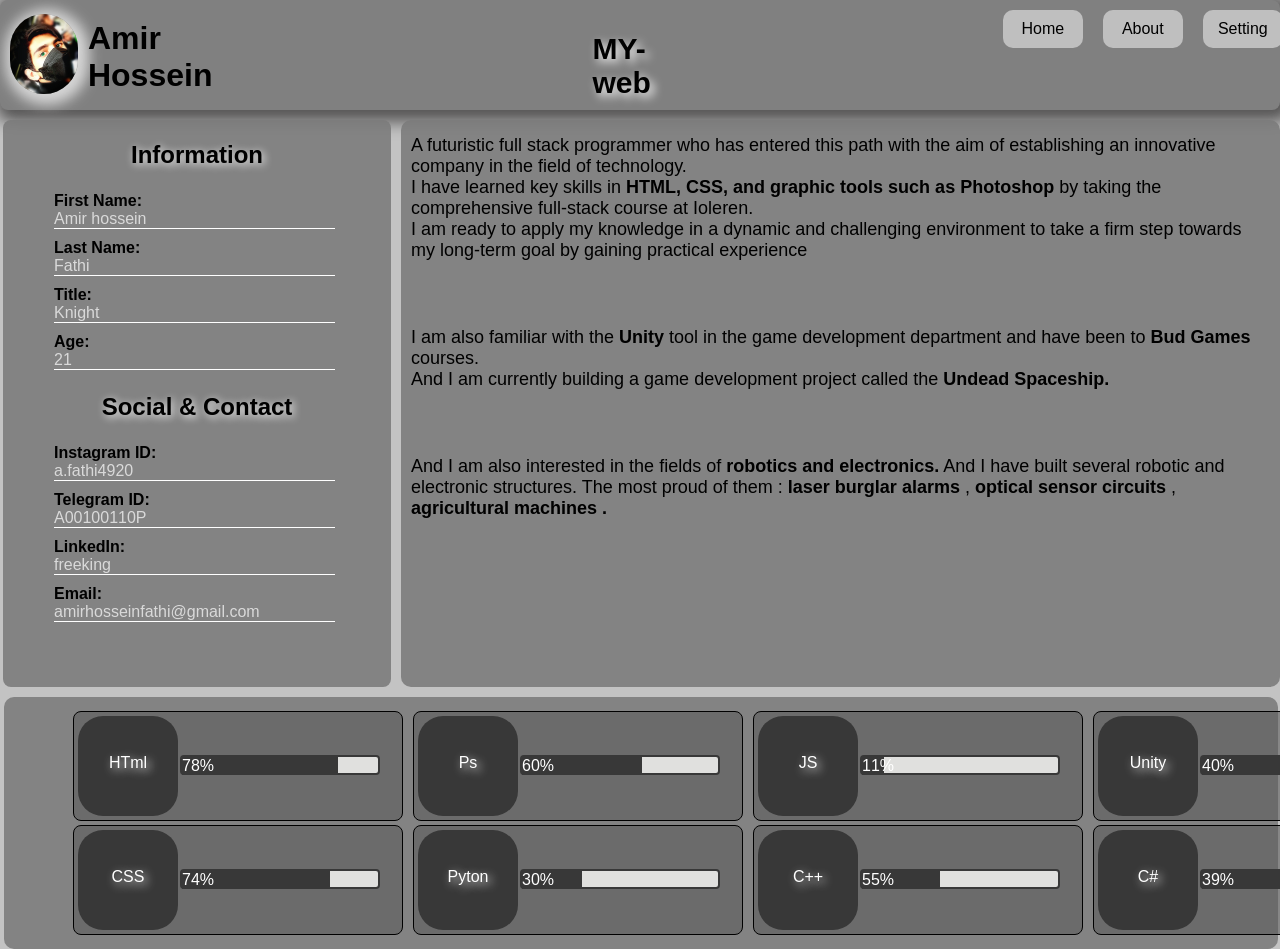
==== index.html @ b88eb523 "uplod resume 101" ====
<!DOCTYPE html>
<html lang="en">
<head>
    <meta charset="UTF-8">
    <meta name="viewport" content="width=device-width, initial-scale=1.0">
    <link rel="stylesheet" href="CSS/style.css">
    <link rel="icon" href="photo/icon-1.2.png">
    <title>MY-web</title>
</head>
<body>
    <div class="start">
        <img class="imag-1" src="photo/Amir.jpg" alt="Amirhossin-fathi">
        <h1>Amir<br>Hossein</h1>
        <h4>MY-web</h4>
        <nav>
            <ul>
              <li><a href="index.html">Home</a></li>
              <li><a href="index.html">About</a></li>
              <li><a href="index.html">Setting</a></li>
              <li><a href="index.html">Exit</a></li>
            </ul>
          </nav>
    </div>
    <div class="col-1">
      <div class="profile-info">
        <h2>Information</h2>
        <ul>
          <li><strong>First Name:</strong>Amir hossein</li>
          <li><strong>Last Name:</strong>Fathi</li>
          <li><strong>Title:</strong>Knight</li>
          <li><strong>Age:</strong>21</li>
        </ul>
      
        <h2>Social & Contact</h2>
        <ul>
          <li><strong>Instagram ID:</strong> a.fathi4920</li>
          <li><strong>Telegram ID:</strong> A00100110P</li>
          <li><strong>LinkedIn:</strong> freeking</li>
          <li><strong>Email:</strong> amirhosseinfathi@gmail.com</li>
        </ul>
      </div>
      <div class="Abuot">
        <p>
          A futuristic full stack programmer who has entered this path
          with the aim of establishing an innovative company in the field
          of technology. <br> I have learned key skills in <strong>HTML, CSS, and
          graphic tools such as Photoshop</strong> by taking the comprehensive 
          full-stack course at Ioleren. <br>I am ready to apply my knowledge
          in a dynamic and challenging environment to take a firm step
          towards my long-term goal by gaining practical experience
        </p>
        <br>
        <br>
        <p>
          I am also familiar with the <strong>Unity</strong> tool in the
           game development department
           and have been to <strong>Bud Games</strong> courses. <br>
           And I am currently building a game development project called 
           the <strong> Undead Spaceship.</strong>
        </p>
        <br>
        <br>
        <p>
          And I am also interested in the fields of <strong>robotics and electronics.</strong>
           And I have built several robotic and electronic structures.
           The most proud of them : <strong>laser burglar alarms</strong> ,
           <strong>optical sensor circuits</strong> ,
           <strong>agricultural machines .</strong> 
        </p>
      </div>
    </div>
    <div class="skil">
      <div class="skil-001">
        <div class="skil-01">
          <div class="skil-1" >HTml</div>
          <div class="skil-1-1">
            <div class="skil-1-1-1">78%</div>
          </div>
        </div>
        <div class="skil-01">
          <div class="skil-1" >CSS</div>
          <div class="skil-1-1">
            <div class="skil-1-2-1">74%</div>
          </div>
        </div>
      </div>
      <div class="skil-002">
        <div class="skil-01">
          <div class="skil-1" >Ps</div>
          <div class="skil-1-1">
            <div class="skil-1-3-1">60%</div>
          </div>
        </div>
        <div class="skil-01">
          <div class="skil-1" >Pyton</div>
          <div class="skil-1-1">
            <div class="skil-1-4-1">30%</div>
          </div>
        </div>
      </div>
      <div class="skil-003">
        <div class="skil-01">
          <div class="skil-1" >JS</div>
          <div class="skil-1-1">
            <div class="skil-1-1-2">11%</div>
          </div>
        </div>
        <div class="skil-01">
          <div class="skil-1" >C++</div>
          <div class="skil-1-1">
            <div class="skil-1-1-3">55%</div>
          </div>
        </div>
      </div>
      <div class="skil-004">
        <div class="skil-01">
          <div class="skil-1" >Unity</div>
          <div class="skil-1-1">
            <div class="skil-1-2-2">40%</div>
          </div>
        </div>
        <div class="skil-01">
          <div class="skil-1" >C#</div>
          <div class="skil-1-1">
            <div class="skil-1-1-3">39%</div>
          </div>
        </div>
      </div>
    </div>

</body>
</html>
---- CSS/style.css ----
* {
    box-sizing: border-box;
  }
body
{
    font-family: Arial, Helvetica, sans-serif;
    background-color: #b5b5b5cd;
    margin:0;
}
nav
{
    display: flex;
    text-align: center;
    margin: 0;
    padding-left:350px ;
}
nav ul
{
    margin: 0%;
    padding: 0%;
    display: flex;
    gap: 20px;
    list-style: none;

}
nav ul li {
    display: inline-block;
  }  
  nav ul li a {
     display: flex;
    justify-content: center;
    align-items: center;
    width: 80px;
    padding: 10px;
     text-align: center; 
    background-color: rgba(203, 203, 203, 0.852);
    border-radius: 10px;
    text-decoration: none;
    color: black;
    transition: 0.9s ease;
  }
nav ul li a:hover
{
    transition: 0.4s ease-in-out;
    background-color: black;
    color: aliceblue;
    box-shadow: 2px 2px 14px 8px rgba(255, 255, 255, 0.627);
}
.start
{
    width:100%;
    height:110px;
    background-color:#808080;
    padding:10px;
    border-radius:8px;
    box-shadow: 4px 4px 16px 8px rgba(45, 44, 44, 0.73);
    display: flex;
}
.start h1
{
    font-weight:200px;
    margin-left:10px;
    margin-top: 10px;
}
.start h4
{

    padding:2px;
    margin-left :30%;
    margin-top: 20px;
    font-size:30px;
    font-weight:200px;
    text-shadow: 4px 4px 10px rgb(255, 255, 255);

}
.imag-1
{
    margin-top:4px;
    width: 80px;
    height: 80px;
    border-radius: 50px;
    transition: 1s ease;
    box-shadow: 3px 3px 13px 8px rgba(250, 250, 250, 0.696);
}
.imag-1:hover
{
    transition: 1s;
    transform: rotate(740deg);
    width: 150px;
    height: 150px;
}
.profile-info
{
    
    background-color: rgba(123, 123, 123, 0.886);
    width: 460px;
    height: 567px;
    border-radius: 8px;
    margin-left: 3px;
    padding: 0px 1px;
    transition: 0.5s;
}
.profile-info:hover
{
    transition: 0.5s ease;
    box-shadow: 2px 2px 12px 8px rgba(47, 47, 47, 0.886);
}
.profile-info ul
{
    list-style: none;
    padding-right:45px ;
}
.profile-info ul li
{
    color: rgba(255, 255, 255, 0.699);
    border-bottom: 0.1px solid #ffffff;
    margin: 10px;
}
.profile-info ul li strong
{
    color: black;
    margin-bottom: 0px;
    font-size: 16px;
    display: flex;
    font-weight: 800;
}
.profile-info h2
{
    text-shadow: 2px 2px 8px rgb(255, 255, 255);
    padding: 7px;
    margin: 14px;
    text-align: center;
    font-weight: 900;
}
.Abuot
{
    background-color: rgba(123, 123, 123, 0.886);
    border-radius:10px;
    width: 1043px;
    transition: 0.5s;
}
.Abuot:hover
{
    transition: 0.5s ease;
    box-shadow: 2px 2px 12px 8px rgba(47, 47, 47, 0.886);
}
.Abuot p
{
    margin: 15px 10px;
    font-size: 18px;
}
.col-1
{
    margin-top: 10px;
    gap: 10px;
    display: flex;
}

.skil
{
    background-color:rgba(123, 123, 123, 0.886);
    width: 99.5%;
    height: auto;
    margin-top:10px ;
    margin-left: 4px;
    margin-right: 4px;
    border-radius: 10px;
    display: flex;
    padding: 10px 5%;
    transition: 0.5s;
}
.skil:hover
{
    transition: 0.5s ease;
    box-shadow: 2px 2px 12px 8px rgba(47, 47, 47, 0.886);
}
.skil-01
{
    border: 1.5px solid;
    margin: 4px 5px;
    background-color: #5a5a5a91;
    display: flex;
    padding: 4px;
    border-radius: 8px ;
    width: 330px;
    transition: 0.255s ease-out;
}
.skil-01:hover
{
    transition: 0.324s ease;
    padding: 4px 6px;
    border: 2px solid;
    box-shadow: 2px 2px 10px 8px rgba(255, 255, 255, 0.859);
}
.skil-1
{
    background-color: #383838;
    text-align: center;
    color: #ffffff;
    padding-top: 12%;
    text-shadow: 3px 3px 10px rgb(255, 255, 255);
    width: 100px;
    height: 100px;
    border-radius: 25px;
}
.skil-1-1
{
    background-color: rgb(224, 224, 222);
    width: 200px;
    height: 20px;
    border-radius: 4px;
    margin-top: 39px;
    margin-left: 2px;
    border:#383838 2px solid; 
}
.skil-1-1-1
{
    width: 156px;
    background-color: #383838;
    color: #ffffff;
}
.skil-1-2-1
{
    width: 148px;
    background-color: #383838;
    color: #ffffff;
}
.skil-1-3-1
{
    width: 120px;
    background-color: #383838;
    color: #ffffff;
}
.skil-1-4-1
{
    width: 60px;
    background-color: #383838;
    color: #ffffff;
}
.skil-1-1-2
{
    width: 22px;
    background-color: #383838;
    color: #ffffff;
}
.skil-1-1-3
{
    width: 110px;
    background-color: #383838;
    color: #ffffff;
}
.skil-1-2-2
{
    width: 80px;
    background-color: #383838;
    color: #ffffff;
}
.skil-1-1-3
{
    width: 78px;
    background-color: #383838;
    color: #ffffff;
}
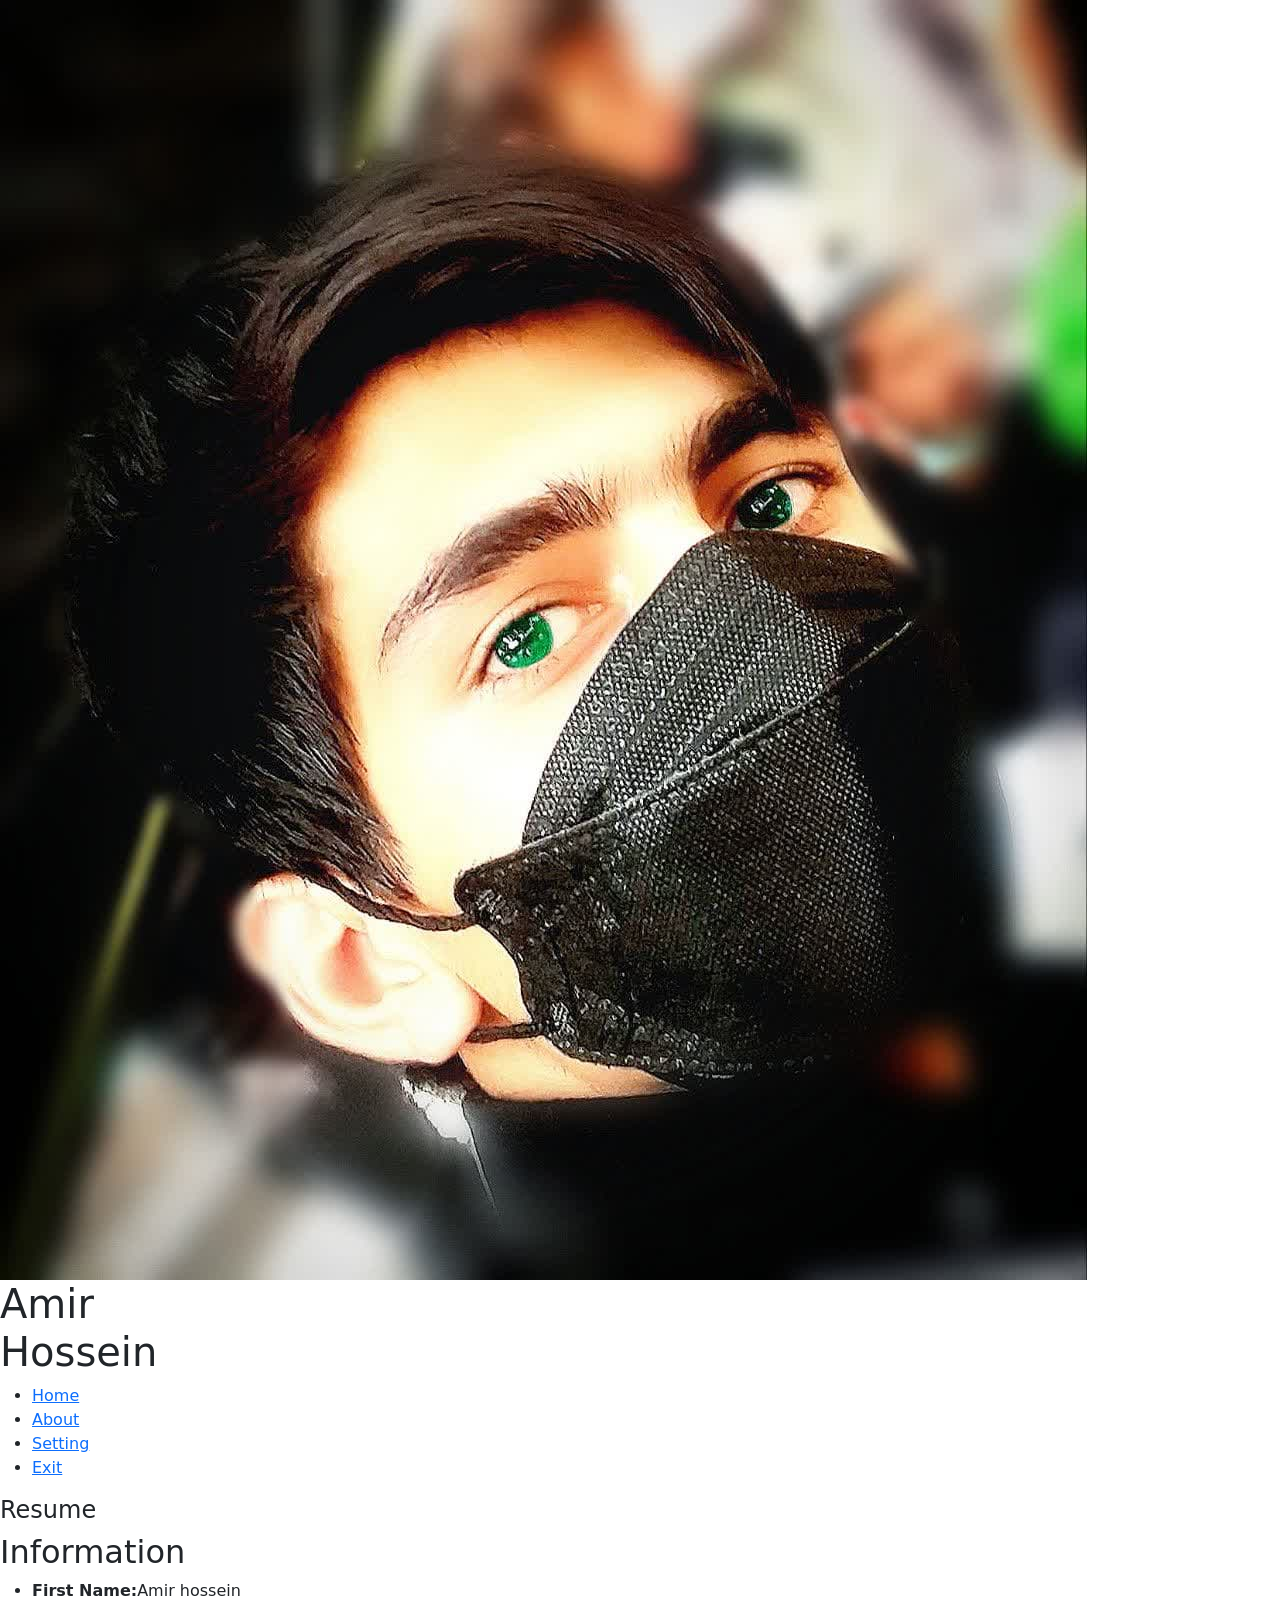
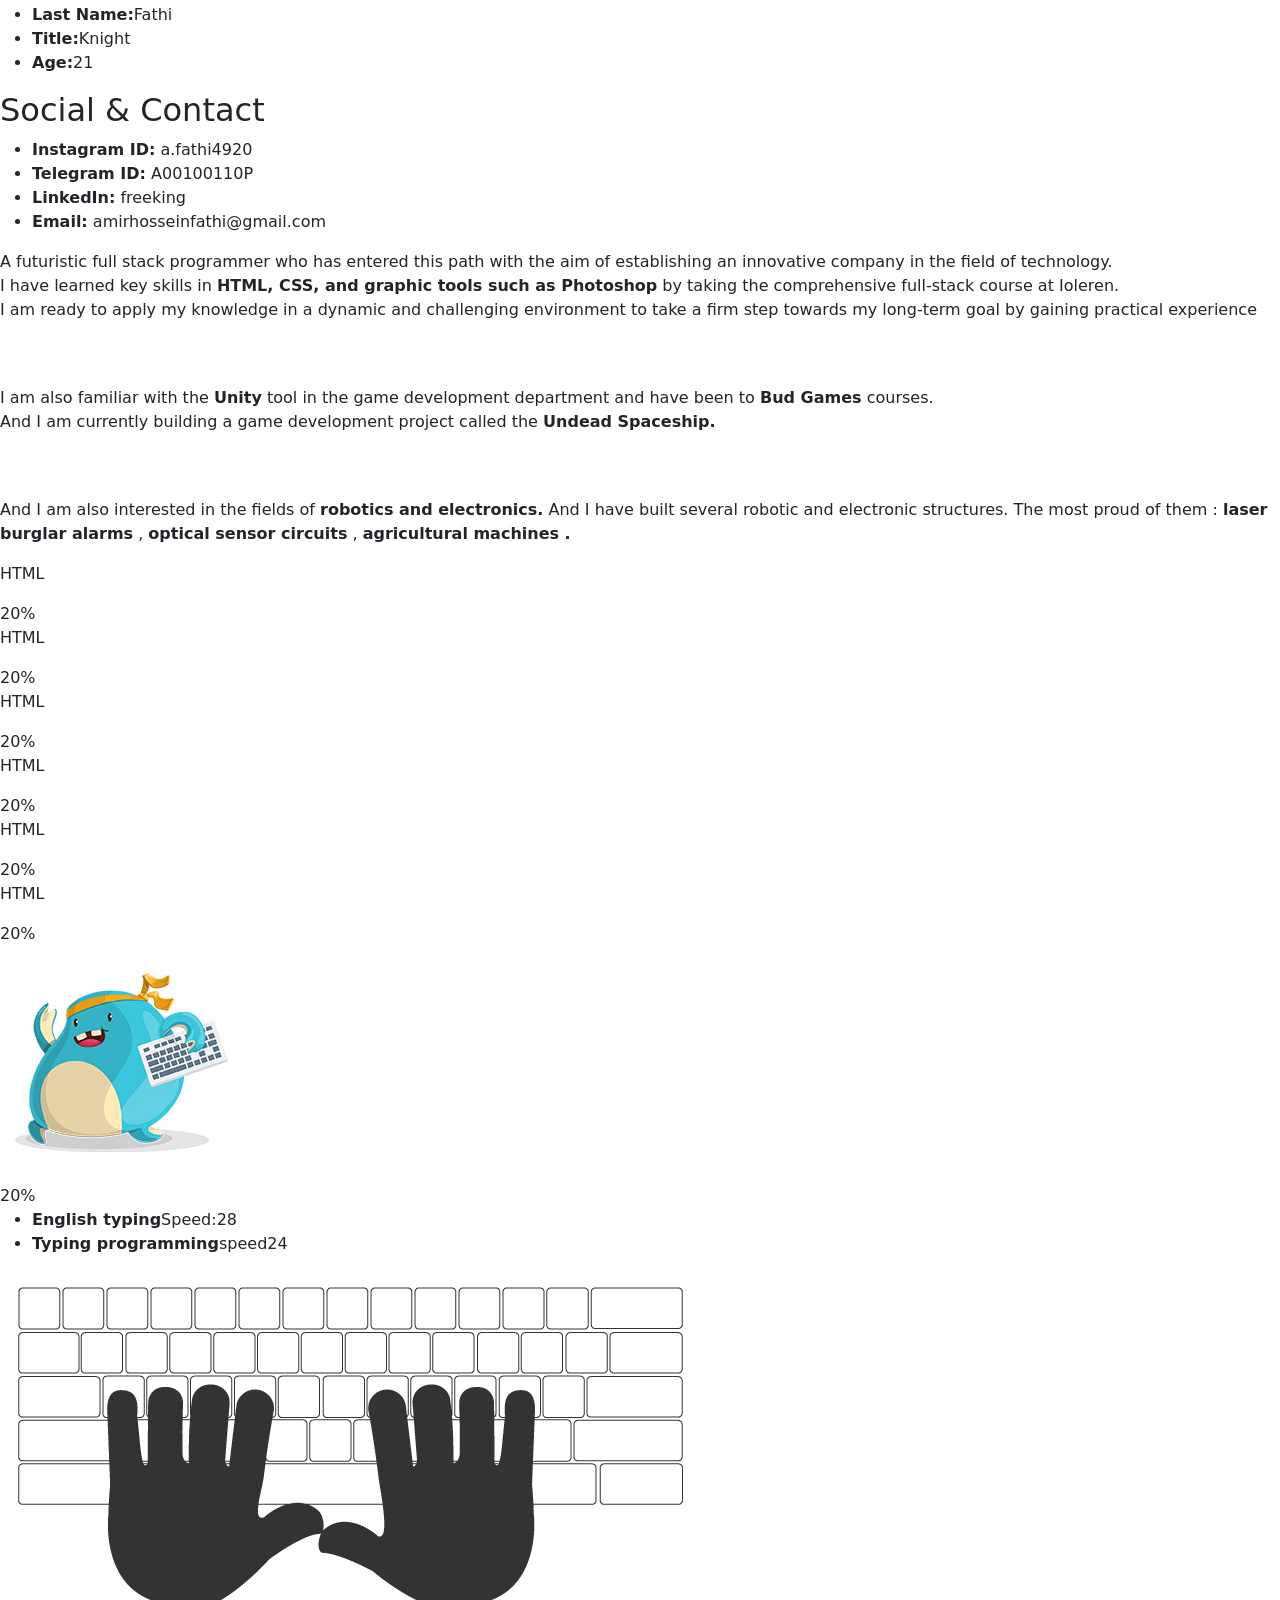
==== commit 400961b0: "uplod resume 102" ====
--- a/index.html
+++ b/index.html
@@ -3,131 +3,142 @@
 <head>
     <meta charset="UTF-8">
     <meta name="viewport" content="width=device-width, initial-scale=1.0">
-    <link rel="stylesheet" href="CSS/style.css">
-    <link rel="icon" href="photo/icon-1.2.png">
-    <title>MY-web</title>
+    <title>AMIR-Resume</title>
+    <link rel="stylesheet" href="/CSS/style1.css">
+    <link rel="icon" href="/photo/icon-1.2.png">
+    <link href="https://cdn.jsdelivr.net/npm/bootstrap@5.3.8/dist/css/bootstrap.min.css"
+     rel="stylesheet" 
+     integrity="sha384-sRIl4kxILFvY47J16cr9ZwB07vP4J8+LH7qKQnuqkuIAvNWLzeN8tE5YBujZqJLB" 
+     crossorigin="anonymous">
 </head>
 <body>
-    <div class="start">
-        <img class="imag-1" src="photo/Amir.jpg" alt="Amirhossin-fathi">
-        <h1>Amir<br>Hossein</h1>
-        <h4>MY-web</h4>
-        <nav>
+    <div class="parent">
+        <div class="div1">
+            <img class="imag-1" src="photo/Amir.jpg" alt="Amirhossin-fathi">
+            <h1 class="matn">Amir<br>Hossein</h1>
+        </div>
+        <div class="div2">
+            <nav class="st4">
+                <ul>
+                  <li><a href="index.html">Home</a></li>
+                  <li><a href="index.html">About</a></li>
+                  <li><a href="index.html">Setting</a></li>
+                  <li><a href="index.html">Exit</a></li>
+                </ul>
+              </nav>
+        </div>
+        <div class="div3">
+            <h4>Resume</h4>
+        </div>
+        <div class="div4">
+            <h2>Information</h2>
             <ul>
-              <li><a href="index.html">Home</a></li>
-              <li><a href="index.html">About</a></li>
-              <li><a href="index.html">Setting</a></li>
-              <li><a href="index.html">Exit</a></li>
+              <li><strong>First Name:</strong>Amir hossein</li>
+              <li><strong>Last Name:</strong>Fathi</li>
+              <li><strong>Title:</strong>Knight</li>
+              <li><strong>Age:</strong>21</li>
             </ul>
-          </nav>
+          
+            <h2>Social & Contact</h2>
+            <ul>
+              <li><strong>Instagram ID:</strong> a.fathi4920</li>
+              <li><strong>Telegram ID:</strong> A00100110P</li>
+              <li><strong>LinkedIn:</strong> freeking</li>
+              <li><strong>Email:</strong> amirhosseinfathi@gmail.com</li>
+            </ul>
+        </div>
+        <div class="div5">
+            <p>
+                A futuristic full stack programmer who has entered this path
+                with the aim of establishing an innovative company in the field
+                of technology. <br> I have learned key skills in <strong>HTML, CSS, and
+                graphic tools such as Photoshop</strong> by taking the comprehensive 
+                full-stack course at Ioleren. <br>I am ready to apply my knowledge
+                in a dynamic and challenging environment to take a firm step
+                towards my long-term goal by gaining practical experience
+              </p>
+              <br>
+              <br>
+              <p>
+                I am also familiar with the <strong>Unity</strong> tool in the
+                 game development department
+                 and have been to <strong>Bud Games</strong> courses. <br>
+                 And I am currently building a game development project called 
+                 the <strong> Undead Spaceship.</strong>
+              </p>
+              <br>
+              <br>
+              <p>
+                And I am also interested in the fields of <strong>robotics and electronics.</strong>
+                 And I have built several robotic and electronic structures.
+                 The most proud of them : <strong>laser burglar alarms</strong> ,
+                 <strong>optical sensor circuits</strong> ,
+                 <strong>agricultural machines .</strong> 
+              </p>
+        </div>
+        <div class="div6">
+            <div class="skil">
+                <div class="skil-1">
+                    <div class="skil-11"><p>HTML</p></div>
+                    <div class="skil-111">
+                        <div class="skil-1111">20%</div>
+                    </div>
+                    
+                </div>
+                <div class="skil-1">
+                    <div class="skil-11"><p>HTML</p></div>
+                    <div class="skil-111">
+                        <div class="skil-1111">20%</div>
+                    </div>
+                    
+                </div>
+            </div>
+            <div class="skil">
+                <div class="skil-1">
+                    <div class="skil-11"><p>HTML</p></div>
+                    <div class="skil-111">
+                        <div class="skil-1111">20%</div>
+                    </div>
+                </div>
+                <div class="skil-1">
+                    <div class="skil-11"><p>HTML</p></div>
+                    <div class="skil-111">
+                        <div class="skil-1111">20%</div>
+                    </div>
+                </div>
+            </div>
+            <div class="skil">
+                <div class="skil-1">
+                    <div class="skil-11"><p>HTML</p></div>
+                    <div class="skil-111">
+                        <div class="skil-1111">20%</div>
+                    </div>
+                </div>
+                <div class="skil-1">
+                    <div class="skil-11"><p>HTML</p></div>
+                    <div class="skil-111">
+                        <div class="skil-1111">20%</div>
+                    </div>
+                </div>
+            </div>
+        </div>
+        <div class="typo">
+            <!-- dvsvsvdsvsvsvsvs
+             svsvsvsvvsvsvsdvsv
+             svsvsvsvsvdvvsvsvsv
+             svsvsvsvvsvsdvsvsvsvs -->
+            <div class="skil-2">
+                <img class="skil-21" src="/photo/typo-imag.jpg" alt="">
+                <div class="skil-211">
+                    <div class="skil-2111">20%</div>
+                </div>
+            </div>
+            <ul>
+                <li><strong>English typing</strong>Speed:28</li>
+                <li><strOng>Typing programming</strOng>speed24</li>
+            </ul>
+            <img class="imag-2" src="/photo/keyboard-home-row.png" alt="typo">
+        </div>
     </div>
-    <div class="col-1">
-      <div class="profile-info">
-        <h2>Information</h2>
-        <ul>
-          <li><strong>First Name:</strong>Amir hossein</li>
-          <li><strong>Last Name:</strong>Fathi</li>
-          <li><strong>Title:</strong>Knight</li>
-          <li><strong>Age:</strong>21</li>
-        </ul>
-      
-        <h2>Social & Contact</h2>
-        <ul>
-          <li><strong>Instagram ID:</strong> a.fathi4920</li>
-          <li><strong>Telegram ID:</strong> A00100110P</li>
-          <li><strong>LinkedIn:</strong> freeking</li>
-          <li><strong>Email:</strong> amirhosseinfathi@gmail.com</li>
-        </ul>
-      </div>
-      <div class="Abuot">
-        <p>
-          A futuristic full stack programmer who has entered this path
-          with the aim of establishing an innovative company in the field
-          of technology. <br> I have learned key skills in <strong>HTML, CSS, and
-          graphic tools such as Photoshop</strong> by taking the comprehensive 
-          full-stack course at Ioleren. <br>I am ready to apply my knowledge
-          in a dynamic and challenging environment to take a firm step
-          towards my long-term goal by gaining practical experience
-        </p>
-        <br>
-        <br>
-        <p>
-          I am also familiar with the <strong>Unity</strong> tool in the
-           game development department
-           and have been to <strong>Bud Games</strong> courses. <br>
-           And I am currently building a game development project called 
-           the <strong> Undead Spaceship.</strong>
-        </p>
-        <br>
-        <br>
-        <p>
-          And I am also interested in the fields of <strong>robotics and electronics.</strong>
-           And I have built several robotic and electronic structures.
-           The most proud of them : <strong>laser burglar alarms</strong> ,
-           <strong>optical sensor circuits</strong> ,
-           <strong>agricultural machines .</strong> 
-        </p>
-      </div>
-    </div>
-    <div class="skil">
-      <div class="skil-001">
-        <div class="skil-01">
-          <div class="skil-1" >HTml</div>
-          <div class="skil-1-1">
-            <div class="skil-1-1-1">78%</div>
-          </div>
-        </div>
-        <div class="skil-01">
-          <div class="skil-1" >CSS</div>
-          <div class="skil-1-1">
-            <div class="skil-1-2-1">74%</div>
-          </div>
-        </div>
-      </div>
-      <div class="skil-002">
-        <div class="skil-01">
-          <div class="skil-1" >Ps</div>
-          <div class="skil-1-1">
-            <div class="skil-1-3-1">60%</div>
-          </div>
-        </div>
-        <div class="skil-01">
-          <div class="skil-1" >Pyton</div>
-          <div class="skil-1-1">
-            <div class="skil-1-4-1">30%</div>
-          </div>
-        </div>
-      </div>
-      <div class="skil-003">
-        <div class="skil-01">
-          <div class="skil-1" >JS</div>
-          <div class="skil-1-1">
-            <div class="skil-1-1-2">11%</div>
-          </div>
-        </div>
-        <div class="skil-01">
-          <div class="skil-1" >C++</div>
-          <div class="skil-1-1">
-            <div class="skil-1-1-3">55%</div>
-          </div>
-        </div>
-      </div>
-      <div class="skil-004">
-        <div class="skil-01">
-          <div class="skil-1" >Unity</div>
-          <div class="skil-1-1">
-            <div class="skil-1-2-2">40%</div>
-          </div>
-        </div>
-        <div class="skil-01">
-          <div class="skil-1" >C#</div>
-          <div class="skil-1-1">
-            <div class="skil-1-1-3">39%</div>
-          </div>
-        </div>
-      </div>
-    </div>
-
 </body>
-</html>
-
+</html>
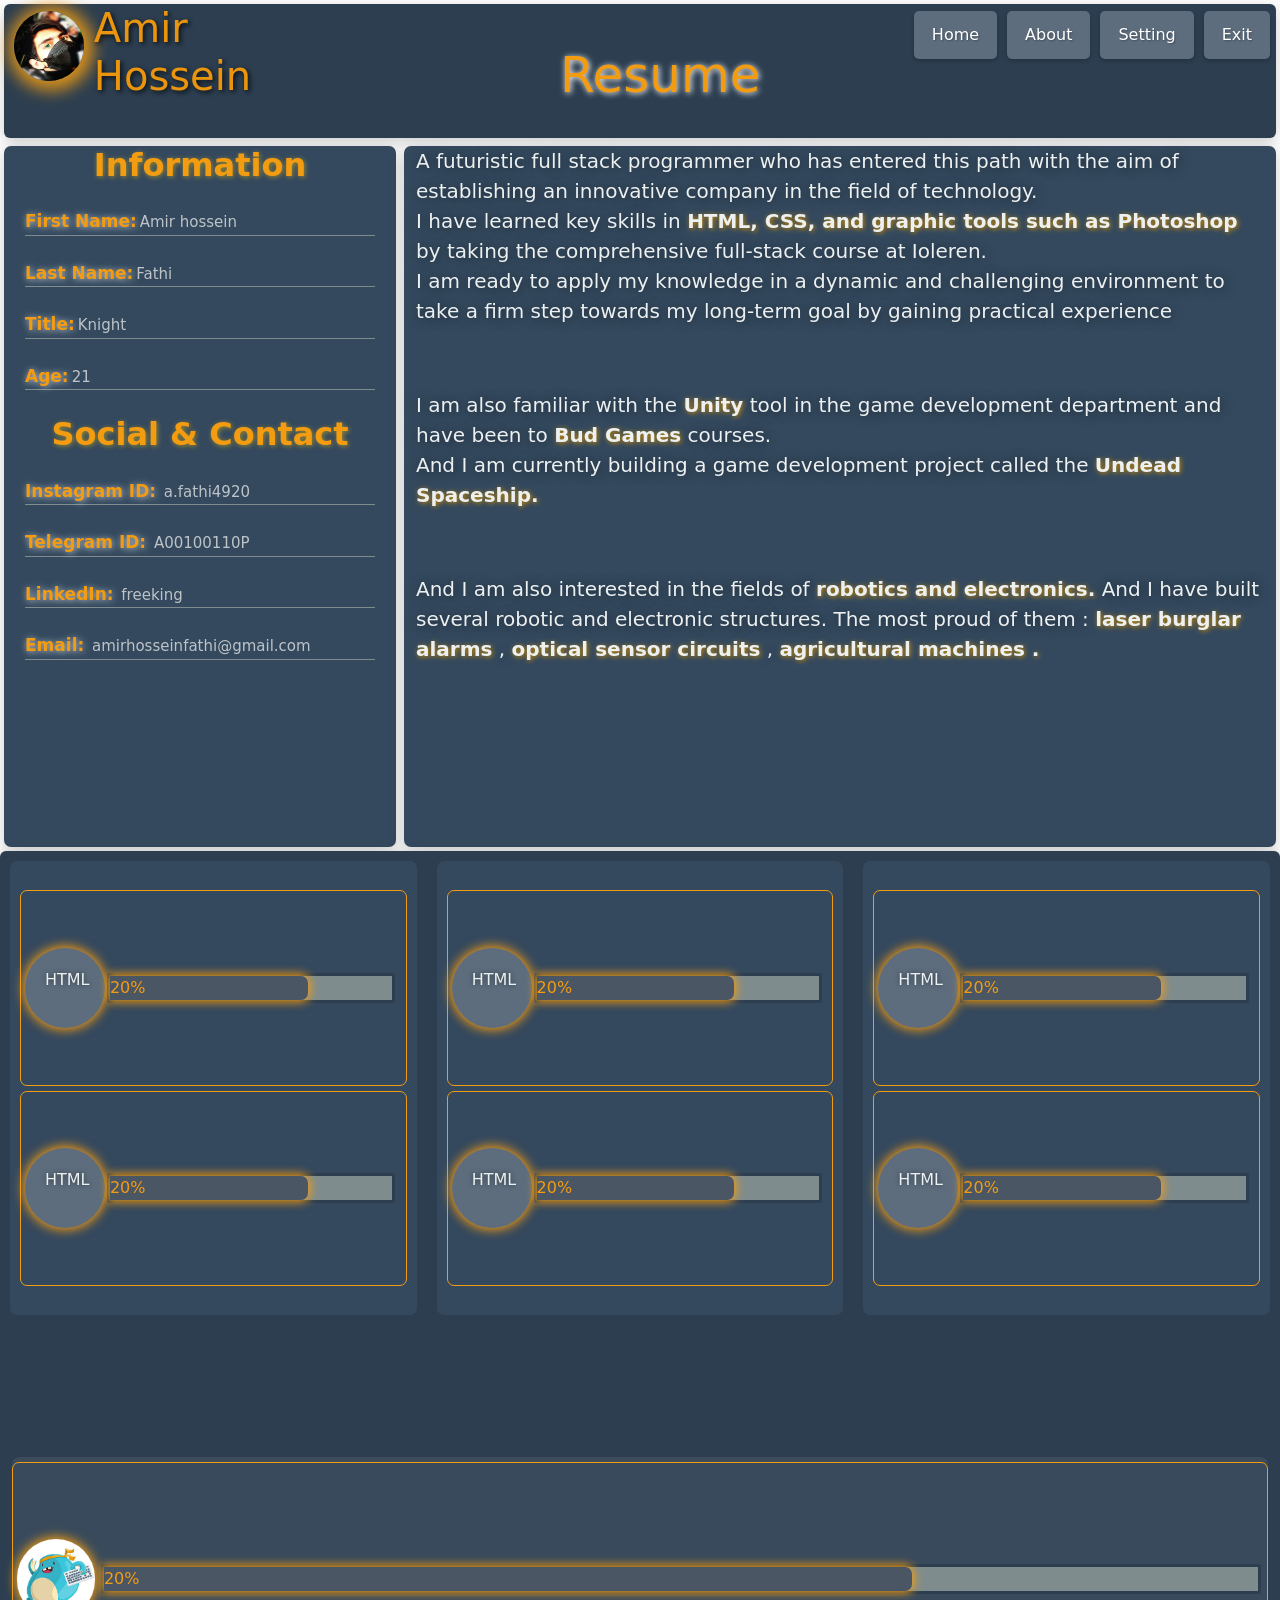
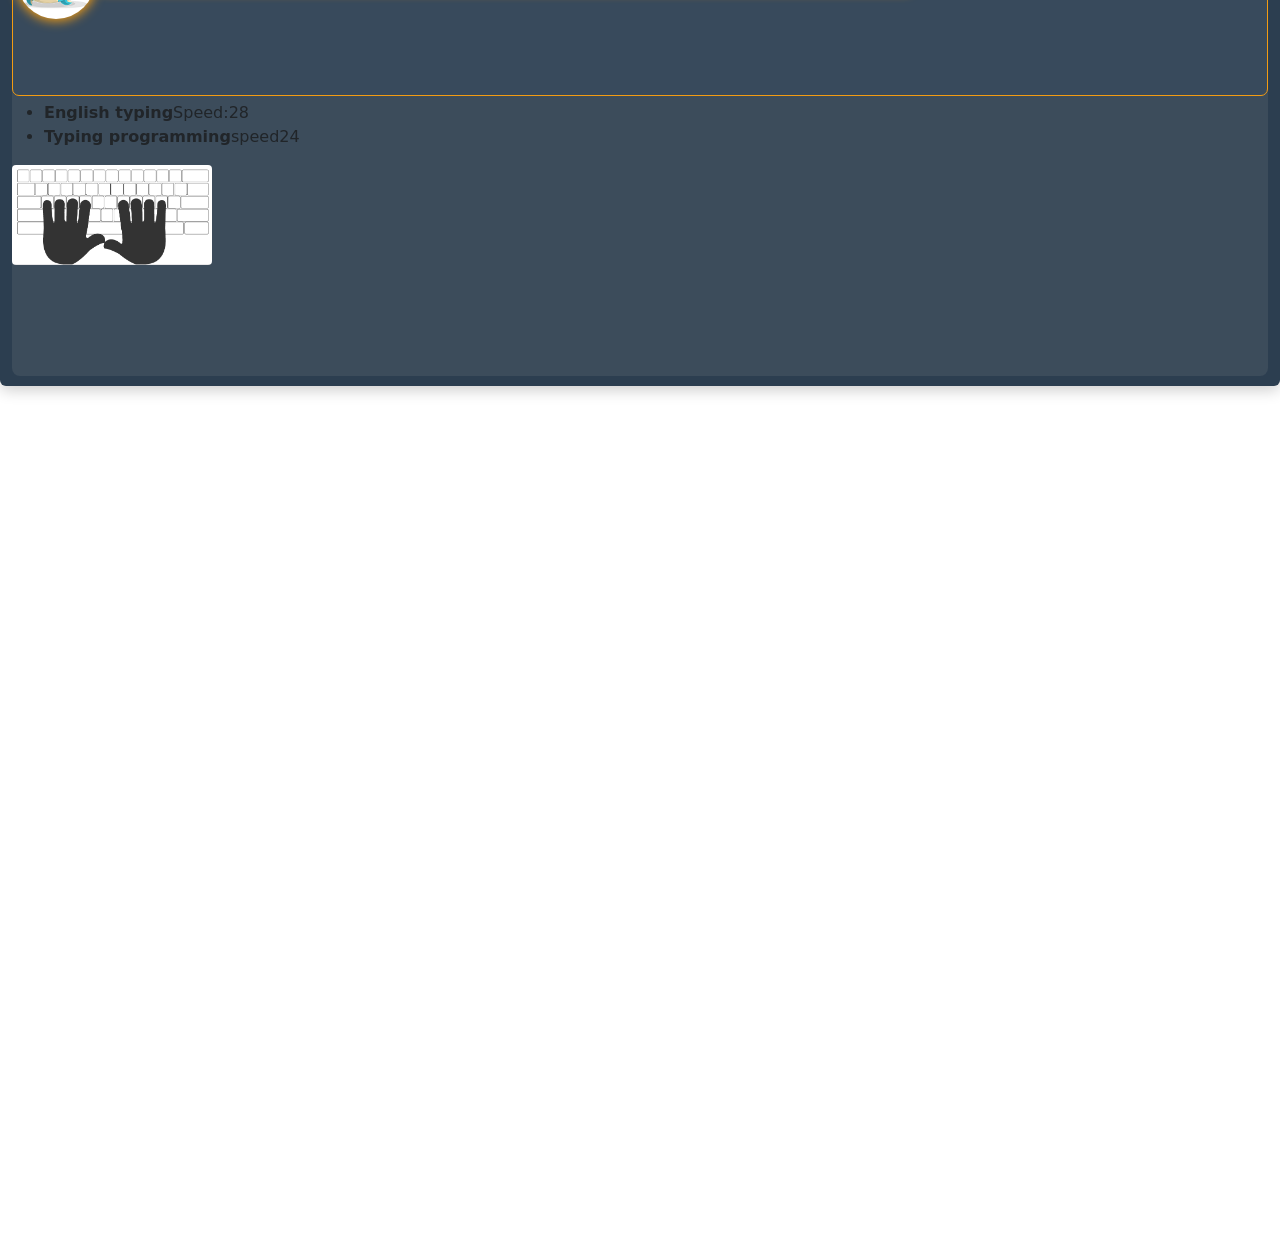
==== commit 156b93e4: "uplod resume 102" ====
--- a/index.html
+++ b/index.html
@@ -4,7 +4,7 @@
     <meta charset="UTF-8">
     <meta name="viewport" content="width=device-width, initial-scale=1.0">
     <title>AMIR-Resume</title>
-    <link rel="stylesheet" href="/CSS/style1.css">
+    <link rel="stylesheet" href="/CSS/style.css">
     <link rel="icon" href="/photo/icon-1.2.png">
     <link href="https://cdn.jsdelivr.net/npm/bootstrap@5.3.8/dist/css/bootstrap.min.css"
      rel="stylesheet" 
--- a/CSS/style.css
+++ b/CSS/style.css
@@ -0,0 +1,292 @@
+body {
+    font-family: 'Franklin Gothic Medium', 'Arial Narrow', Arial, sans-serif;
+    background-color: #f0f2f5;
+}
+
+.parent {
+    display: grid;
+    grid-template-columns: repeat(16, 1fr);
+    grid-template-rows: repeat(20, 1fr);
+    grid-column-gap: 0px;
+    grid-row-gap: 0px;
+}
+
+.div1 {
+    margin: 0.3%;
+    grid-area: 1 / 1 / 2 / 17;
+    display: flex;
+    border-radius: 6px;
+    background-color: #2c3e50;
+    transition: 0.5s ease-in;
+    box-shadow: 0 4px 15px rgba(0, 0, 0, 0.2);
+}
+
+.div1:hover {
+    transition: 0.9s;
+    box-shadow: 0 8px 25px rgb(0, 0, 0);
+}
+
+.imag-1 {
+    width: 70px;
+    height: 70px;
+    margin: 10px;
+    box-shadow: 2px 2px 16px 8px #f39d12d6;
+    margin-top: 7px;
+    border-radius: 50px;
+    transition: 0.3s ease-in;
+}
+
+.imag-1:hover {
+    transform: rotate(709deg);
+    transition: 1s ease;
+    border-radius: 34px;
+    box-shadow: none;
+    margin: 11px;
+    width: 100px;
+    height: 120px;
+    margin: 10px;
+}
+
+.matn {
+    color: #ea950d; /* طلایی */
+    text-shadow: 2px 2px 5px rgba(0, 0, 0, 0.792);
+}
+
+.div2 {
+    grid-area: 1 / 15 / 2 / 17;
+    margin-right: 10px;
+    display: flex;
+    justify-content: flex-end;
+}
+
+.div2 ul {
+    display: flex;
+    gap: 10px;
+    list-style: none;
+    margin-top: 3%;
+    padding: 0%;
+}
+
+.div2 ul li {
+    border-radius: 5px;
+    color: #ffffff;
+    background-color: #5d6d7e; /* آبی خاکستری */
+    padding: 12px;
+    display: block;
+    transition: 0.4s;
+    box-shadow: 0 2px 5px rgba(0, 0, 0, 0.2);
+    flex-shrink: 0%;
+}
+
+.div2 ul li:hover {
+    transition: 0.5s;
+    background-color: #4a5664; /* آبی خاکستری تیره‌تر */
+    box-shadow: 0 4px 10px rgba(0, 0, 0, 0.3);
+}
+
+.div2 ul li a {
+    padding: 6px;
+    text-decoration: none;
+    color: #ffffff;
+    text-shadow: 1px 1px 2px rgba(0, 0, 0, 0.3);
+    transition: 0.3s;
+}
+
+.div2 ul li a:hover {
+    transition: 0.8s;
+    color: #f39c12;
+}
+
+.div3 {
+    text-align: center;
+    width: 110px;
+    flex-wrap: wrap;
+    grid-area: 1 / 8 / 2 / 10;
+}
+
+.div3 h4 {
+    margin-top: 45px;
+    font-size: 50px;
+    color: #f39c12;
+    text-shadow: 1px 1px 6px #ffffff;
+}
+
+.div4 {
+    margin: 4px;
+    background-color: #34495e;
+    grid-area: 2 / 1 / 7 / 6;
+    border-radius: 7px;
+    box-shadow: 0 4px 15px rgba(0, 0, 0, 0.2);
+    color: #ecf0f1;
+}
+
+.div4 h2 {
+    text-align: center;
+    font-weight: bold;
+    color: #f39c12;
+    text-shadow: 1px 1px 5px rgba(255, 204, 0, 0.5);
+}
+
+.div4 ul {
+    list-style: none;
+    padding: 0px 20px;
+}
+
+.div4 ul li {
+    border-bottom: 1px solid #7f8c8d;
+    margin: 25px 1px;
+    color: #bdc3c7;
+    font-size: 15px;
+}
+
+.div4 ul li strong {
+    font-size: 17px;
+    margin-right: 3px;
+    color: #f39c12;
+    text-shadow: 1px 1px 7px rgba(255, 255, 255, 0.729);
+}
+
+.div4:hover {
+    transition: 0.782s ease-in-out;
+    box-shadow: 0 6px 20px rgba(0, 0, 0, 0.3), 0 0 10px 5px #f39c12;
+}
+
+.div5 {
+    grid-area: 2 / 6 / 7 / 17;
+    background-color: #34495e;
+    border-radius: 7px;
+    margin: 4px;
+    padding: 0px 12px 0px 12px;
+    transition: 0.4s;
+    box-shadow: 0 4px 15px rgba(0, 0, 0, 0.2);
+}
+.div5:hover {
+    transition: 0.782s ease-in-out;
+    box-shadow: 0 6px 20px rgba(0, 0, 0, 0.3), 0 0 10px 5px #f39c12;
+}
+.div5 p {
+    font-size: 20px;
+    color: #ecf0f1;
+    text-shadow: 1px 1px 11px rgba(0, 0, 0, 0.5);
+}
+.div5 p strong
+{
+    text-shadow: 1px 1px 5px #ca8a00;
+}
+.div6 {
+    display: flex;
+    grid-area: 7 / 1 / 15 / 17;
+    background-color: #2c3e50;
+    border-radius: 6px;
+    justify-content: center;
+    box-shadow: 0 4px 15px rgba(0, 0, 0, 0.2);
+}
+
+.skil {
+    border-radius: 7px;
+    height: 40%;
+    padding: 10px;
+    margin: 10px 10px 4px 10px;
+    flex: auto;
+    background-color: #34495e;
+    align-content: space-evenly;
+}
+
+.skil-1 {
+    border: 1px solid #f39c12;
+    border-radius: 7px;
+    height: 45%;
+    margin: 5px 0px;
+    display: flex;
+    align-items: center;
+    background-color: rgba(52, 73, 94, 0.5);
+}
+
+.skil-11 {
+    border-radius: 50px;
+    width: 80px;
+    height: 80px;
+    align-content: center;
+    margin-left: 4px;
+    background-color: #5d6d7e; /* آبی خاکستری */
+    box-shadow: 0px 0px 11px 2px #f39c12;
+    color: #ecf0f1;
+}
+
+.skil-11 p {
+    text-shadow: 0px 0px 5px rgba(0, 0, 0, 0.5);
+    padding: 0px 20px;
+}
+
+.skil-111 {
+    width: 75%;
+    margin: 12.5% 0.5%;
+    border-radius: 2px;
+    border: solid #2c3e50;
+    background-color: #7f8c8d;
+}
+
+.skil-1111 {
+    width: 70%;
+    color: #f39c12;
+    box-shadow: 0px 0px 10px 2px #f39c12;
+    border-radius: 0px 7px 7px 0px;
+    background-color: #4a5664; /* آبی خاکستری تیره‌تر */
+}
+/* 2 / 5 / 6 / 11; */
+.typo
+{
+    grid-area: 11 / 1 / 15 / 17;
+    margin: 10px 12px;
+    margin-top: 38px;
+    background-color: rgb(60, 76, 91);
+    border-radius: 8px;
+
+}
+.imag-2
+{
+    border-radius:4px ;
+    width: 200px;
+    height:100px ;
+}
+.skil-2 {
+    border: 1px solid #f39c12;
+    border-radius: 7px;
+    height: 45%;
+    margin: 5px 0px;
+    display: flex;
+    align-items: center;
+    background-color: rgba(52, 73, 94, 0.5);
+}
+
+.skil-21 {
+    border-radius: 50px;
+    width: 80px;
+    height: 80px;
+    align-content: center;
+    margin-left: 4px;
+    background-color: #5d6d7e; /* آبی خاکستری */
+    box-shadow: 0px 0px 11px 2px #f39c12;
+    color: #ecf0f1;
+}
+
+.skil-21 p {
+    text-shadow: 0px 0px 5px rgba(0, 0, 0, 0.5);
+    padding: 0px 20px;
+}
+
+.skil-211 {
+    width: 100%;
+    margin: 12.5% 0.5%;
+    border-radius: 2px;
+    border: solid #2c3e50;
+    background-color: #7f8c8d;
+}
+
+.skil-2111 {
+    width: 70%;
+    color: #f39c12;
+    box-shadow: 0px 0px 10px 2px #f39c12;
+    border-radius: 0px 7px 7px 0px;
+    background-color: #4a5664; /* آبی خاکستری تیره‌تر */
+}
